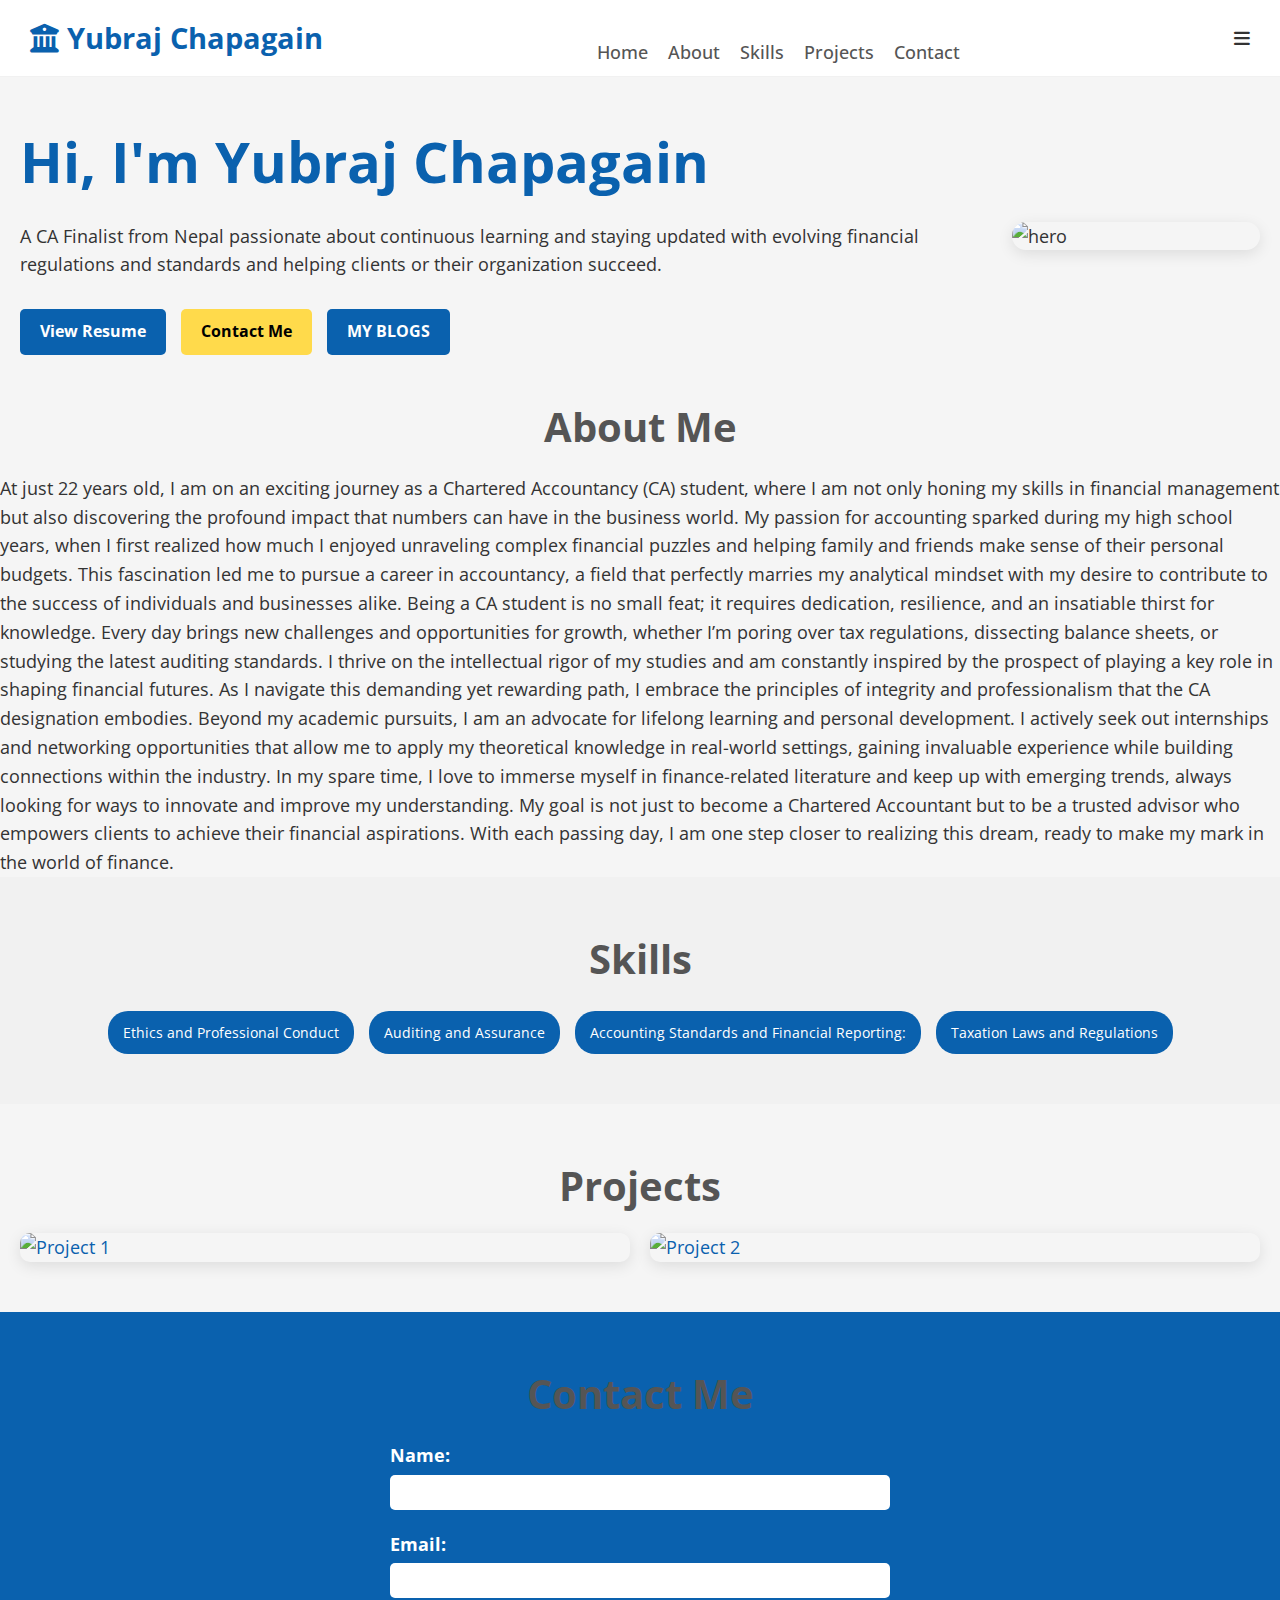
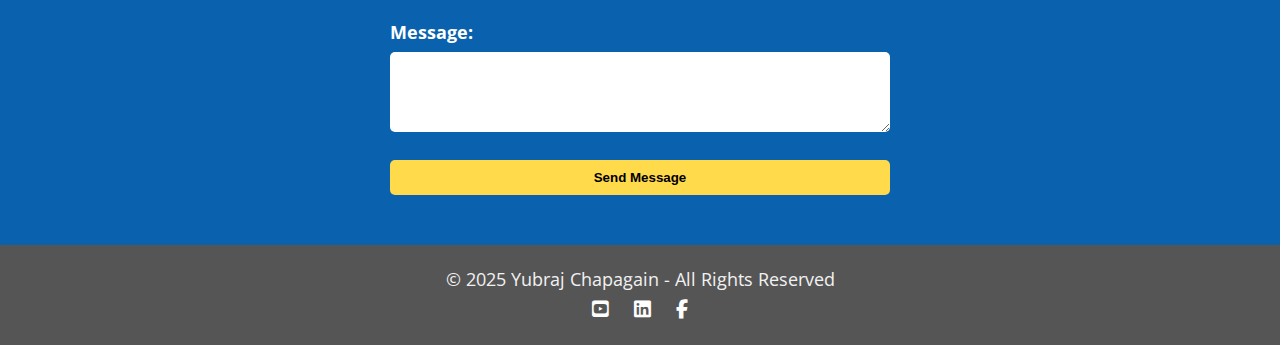
==== index.html @ 814cf802 "Add files via upload" ====
<!DOCTYPE html>
<html lang="en">
  <head>
    <meta charset="UTF-8" />
    <meta name="viewport" content="width=device-width, initial-scale=1.0" />
    <title>Yubraj Chapagain - Portfolio</title>
    <link rel="icon" type="image/jpg" href="./assets/favicon.ico" />
    <link
      href="https://fonts.googleapis.com/css2?family=Open+Sans:wght@300;400;600;800&display=swap"
      rel="stylesheet"
    />
    <link
      rel="stylesheet"
      href="https://cdnjs.cloudflare.com/ajax/libs/font-awesome/6.7.2/css/all.min.css"
      integrity="sha512-Evv84Mr4kqVGRNSgIGL/F/aIDqQb7xQ2vcrdIwxfjThSH8CSR7PBEakCr51Ck+w+/U6swU2Im1vVX0SVk9ABhg=="
      crossorigin="anonymous"
      referrerpolicy="no-referrer"
    />
    <link rel="stylesheet" href="./styles.css" />
  </head>
  <body>
    <header>
      <nav>
        <div class="logo">
          <i class="fa-solid fa-bank"></i>
          <span>Yubraj Chapagain</span>
        </div>
        <ul id="menuList">
          <li><a href="/">Home</a></li>
          <li><a href="#about">About</a></li>
          <li><a href="#skills">Skills</a></li>
          <li><a href="#projects">Projects</a></li>
          <li><a href="#contact">Contact</a></li>
        </ul>
        <div class="menu-icon">
          <i class="fa-solid fa-bars" onclick="toggleMenu()"></i>
        </div>
      </nav>
    </header>
    <main>
      <section class="hero container">
        <div>
          <h1>Hi, I'm Yubraj Chapagain</h1>
          <p>
            A CA Finalist from Nepal passionate about continuous learning and staying updated with evolving financial regulations and standards and helping clients or their organization succeed.
          </p>
          <div class="call-to-action">
            <a href="./assets/Sample_Resume.pdf" class="button black" style="margin-top: 30px;">View Resume</a>
            <a href="#contact" class="button white">Contact Me</a>
            <a href="https://medium.com/@chapagainsantosh9876">MY BLOGS</a>

          </div>
        </div>
        <img src="./assets/hero-image.png" alt="hero" width="100%" />
      </section>
      <section id="about" class="about container">
        <h2>About Me</h2>
        <p>
          At just 22 years old, I am on an exciting journey as a Chartered Accountancy (CA) student, where I am not only honing my skills in financial management but also discovering the profound impact that numbers can have in the business world. My passion for accounting sparked during my high school years, when I first realized how much I enjoyed unraveling complex financial puzzles and helping family and friends make sense of their personal budgets. This fascination led me to pursue a career in accountancy, a field that perfectly marries my analytical mindset with my desire to contribute to the success of individuals and businesses alike.

Being a CA student is no small feat; it requires dedication, resilience, and an insatiable thirst for knowledge. Every day brings new challenges and opportunities for growth, whether I’m poring over tax regulations, dissecting balance sheets, or studying the latest auditing standards. I thrive on the intellectual rigor of my studies and am constantly inspired by the prospect of playing a key role in shaping financial futures. As I navigate this demanding yet rewarding path, I embrace the principles of integrity and professionalism that the CA designation embodies. 

Beyond my academic pursuits, I am an advocate for lifelong learning and personal development. I actively seek out internships and networking opportunities that allow me to apply my theoretical knowledge in real-world settings, gaining invaluable experience while building connections within the industry. In my spare time, I love to immerse myself in finance-related literature and keep up with emerging trends, always looking for ways to innovate and improve my understanding. My goal is not just to become a Chartered Accountant but to be a trusted advisor who empowers clients to achieve their financial aspirations. With each passing day, I am one step closer to realizing this dream, ready to make my mark in the world of finance.
        </p>
      </section>
      <section id="skills" class="skills container">
        <h2>Skills</h2>
        <ul>
          <li>Ethics and Professional Conduct</li>
          <li>Auditing and Assurance</li>
          <li>Accounting Standards and Financial Reporting:</li>
          <li>Taxation Laws and Regulations</li>
        </ul>
      </section>
      <section id="projects" class="projects container">
        <h2>Projects</h2>
        <div class="projects-grid">
          <a href="#" class="projects-item"><img src="./assets/financial-reporting.png" alt="Project 1" /></a>
          <a href="#" class="projects-item"><img src="./assets/financial-reporting2.png" alt="Project 2" /></a>
        </div>
      </section>
      <section id="contact" class="contact container">
        <h2>Contact Me</h2>
        <form id="contact-form">
          <div>
            <label for="name">Name:</label>
            <input type="text" id="name" name="name" required />
          </div>
          <div>
            <label for="email">Email:</label>
            <input type="email" id="email" name="email" required />
          </div>
          <div>
            <label for="message">Message:</label>
            <textarea id="message" name="message" rows="4" required></textarea>
          </div>
          <button type="submit">Send Message</button>
        </form>
      </section>
    </main>
    <footer id="footer" class="footer container">
      <p>© 2025 Yubraj Chapagain - All Rights Reserved</p>
      <div class="social-links">
        <a href="https://www.youtube.com/@Yubrajcpg-04"><i class="fab fa-square-youtube"></i></a>
        <a href="https://np.linkedin.com/in/yubraj-chapagain-558473344?trk=people-guest_people_search-card"><i class="fab fa-linkedin"></i></a>
        <a href="https://www.facebook.com/Yubraj.chapagain.9876"><i class="fab fa-facebook-f"></i></a>
      </div>
    </footer>
    <script src="./scripts.js"></script>
  </body>
</html>
---- styles.css ----
/* General Reset */
* {
  box-sizing: border-box;
  margin: 0;
  padding: 0;
}

:root {
  --primary: #0a61ae;
  --secondary: #ffda4b;
  --background: #f5f5f5;
  --text-color: #333;
  --light-gray: #f1f1f1;
  --dark-gray: #555;
  --white: #fff;
  --black: #000;
}

body {
  font-family: "Open Sans", sans-serif;
  font-size: 18px;
  color: var(--text-color);
  background-color: var(--background);
  line-height: 1.6;
}

/* Links */
a {
  text-decoration: none;
  color: var(--primary);
  transition: color 0.3s ease-in-out;
}

a:hover {
  color: var(--secondary);
}

/* Headings */
h1, h2, h3, h4 {
  font-family: "Open Sans", sans-serif;
  margin-bottom: 15px;
}

h1 {
  font-size: 3.5rem;
  color: var(--primary);
  animation: fadeInDown 1s ease-in-out;
}

h2 {
  font-size: 2.5rem;
  color: var(--dark-gray);
  text-align: center;
}

h3 {
  font-size: 1.8rem;
  color: var(--dark-gray);
}

/* Animations */
@keyframes fadeInUp {
  from {
    opacity: 0;
    transform: translateY(20px);
  }
  to {
    opacity: 1;
    transform: translateY(0);
  }
}

@keyframes fadeInDown {
  from {
    opacity: 0;
    transform: translateY(-20px);
  }
  to {
    opacity: 1;
    transform: translateY(0);
  }
}

@keyframes pulse {
  0%, 100% {
    transform: scale(1);
  }
  50% {
    transform: scale(1.05);
  }
}

/* Header */
header {
  padding: 15px 30px;
  background-color: var(--white);
  border-bottom: 1px solid var(--light-gray);
}

nav {
  display: flex;
  align-items: center;
  justify-content: space-between;
}

.logo {
  font-size: 1.8rem;
  font-weight: bold;
  color: var(--primary);
}

nav ul {
  display: flex;
  gap: 20px;
}

nav ul li {
  list-style: none;
}

nav ul li a {
  font-weight: 500;
  color: var(--dark-gray);
  transition: color 0.3s ease;
}

nav ul li a:hover {
  color: var(--secondary);
}

/* Hero Section */
.hero {
  display: flex;
  align-items: center;
  justify-content: space-between;
  padding: 40px 20px;
  animation: fadeInUp 1.2s ease-in-out;
}

.hero img {
  max-width: 20%;
  border-radius: 15px;
  box-shadow: 0 4px 15px rgba(0, 0, 0, 0.1);
}

.hero .call-to-action a {
  display: inline-block;
  padding: 10px 20px;
  margin-right: 10px;
  font-size: 1rem;
  font-weight: bold;
  color: var(--white);
  background-color: var(--primary);
  border-radius: 5px;
  transition: background-color 0.3s ease-in-out;
}

.hero .call-to-action a.white {
  background-color: var(--secondary);
  color: var(--black);
}

.hero .call-to-action a:hover {
  background-color: var(--black);
  color: var(--white);
}

/* Skills Section */
.skills {
  padding: 50px 20px;
  background-color: var(--light-gray);
  text-align: center;
}

.skills ul {
  display: flex;
  flex-wrap: wrap;
  gap: 15px;
  justify-content: center;
  list-style: none;
  margin-top: 20px;
}

.skills li {
  padding: 10px 15px;
  background-color: var(--primary);
  color: var(--white);
  border-radius: 20px;
  font-size: 0.9rem;
  animation: pulse 1.5s infinite;
}

/* Projects Section */
.projects {
  padding: 50px 20px;
}

.projects-grid {
  display: grid;
  grid-template-columns: repeat(auto-fit, minmax(300px, 1fr));
  gap: 20px;
}

.projects-item {
  position: relative;
  overflow: hidden;
  border-radius: 10px;
  box-shadow: 0 4px 15px rgba(0, 0, 0, 0.1);
  transition: transform 0.3s ease-in-out;
}

.projects-item:hover {
  transform: translateY(-10px);
}

.projects-item img {
  width: 100%;
  height: auto;
  display: block;
}

/* Contact Section */
.contact {
  padding: 50px 20px;
  background-color: var(--primary);
  color: var(--white);
}

.contact form {
  max-width: 500px;
  margin: auto;
  text-align: left;
}

.contact form label {
  display: block;
  font-weight: bold;
  margin-bottom: 5px;
}

.contact form input, 
.contact form textarea {
  width: 100%;
  padding: 10px;
  margin-bottom: 20px;
  border: none;
  border-radius: 5px;
}

.contact form button {
  display: block;
  width: 100%;
  padding: 10px;
  background-color: var(--secondary);
  border: none;
  border-radius: 5px;
  font-weight: bold;
  color: var(--black);
  cursor: pointer;
  transition: background-color 0.3s ease-in-out;
}

.contact form button:hover {
  background-color: var(--white);
  color: var(--black);
}

/* Footer */
.footer {
  padding: 20px;
  text-align: center;
  background-color: var(--dark-gray);
  color: var(--light-gray);
}

.footer a {
  color: var(--white);
  margin: 0 10px;
  font-size: 1.2rem;
  transition: color 0.3s ease-in-out;
}

.footer a:hover {
  color: var(--secondary);
}
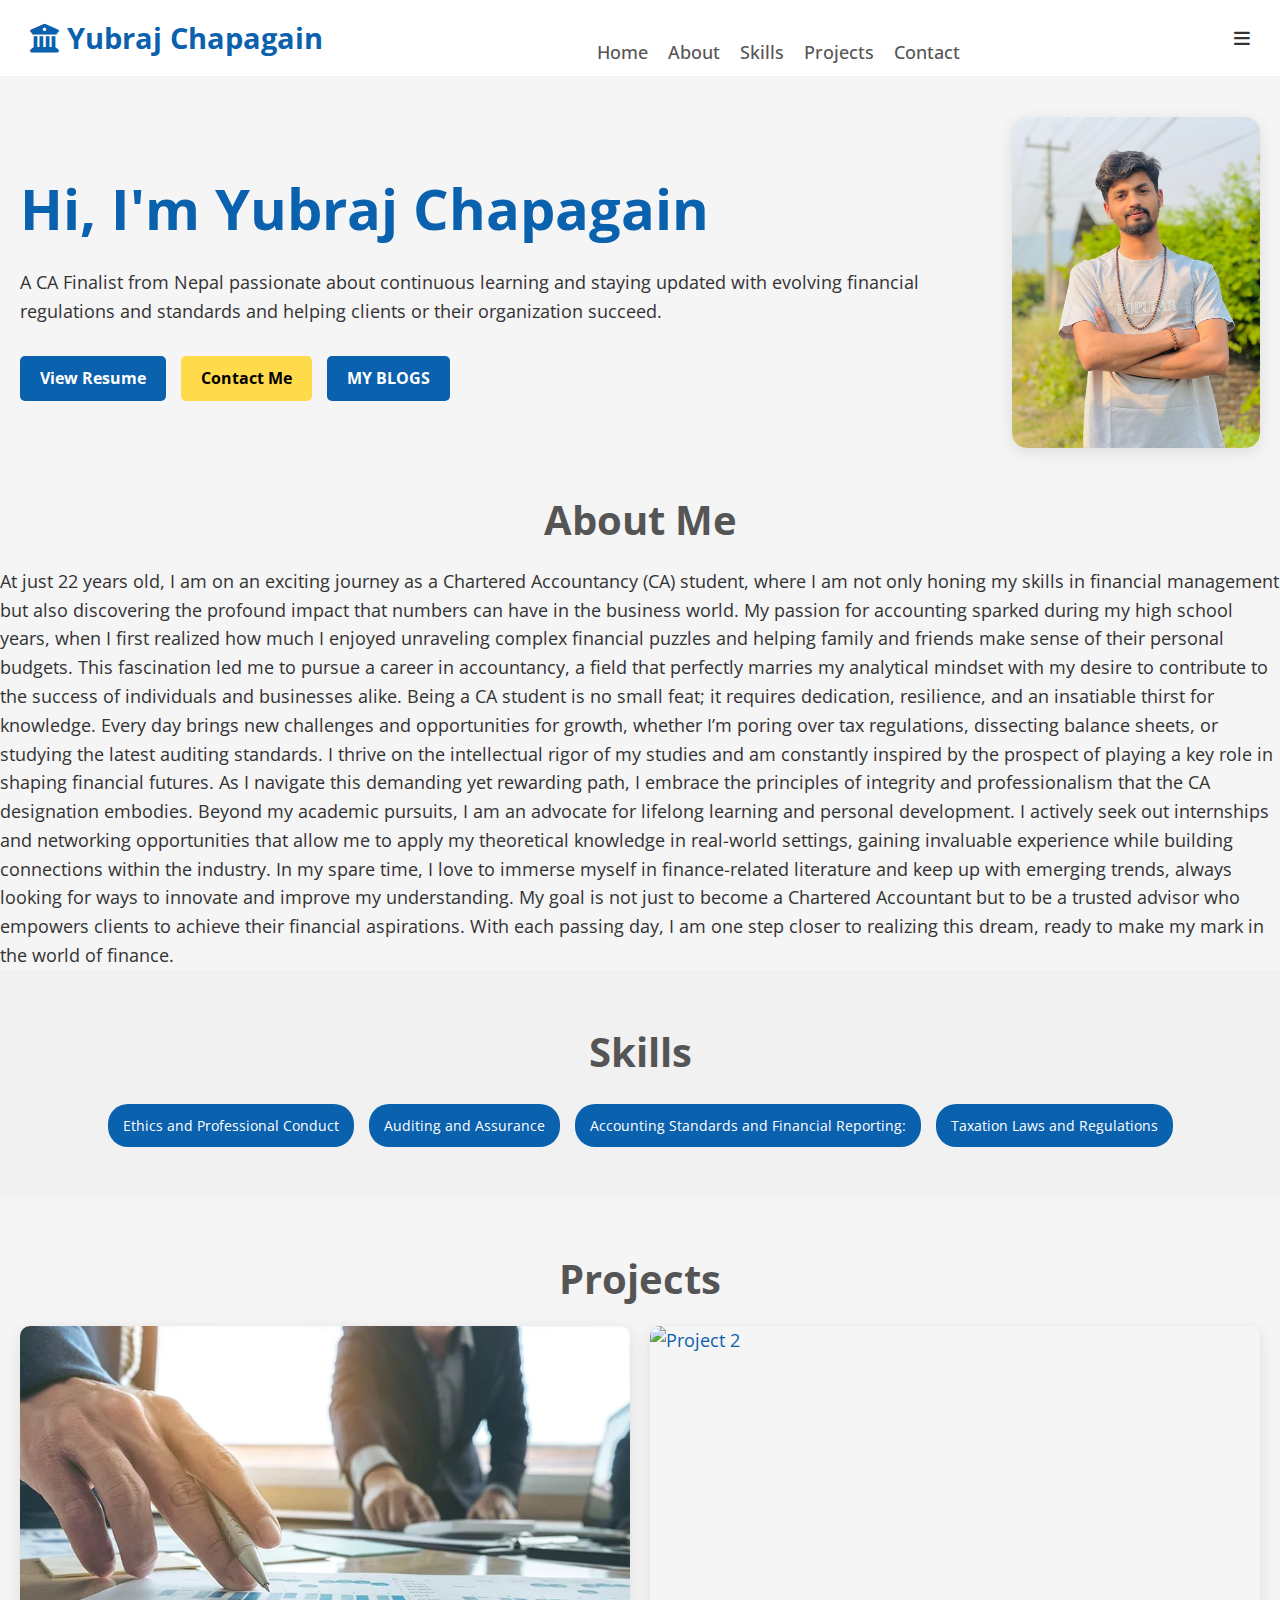
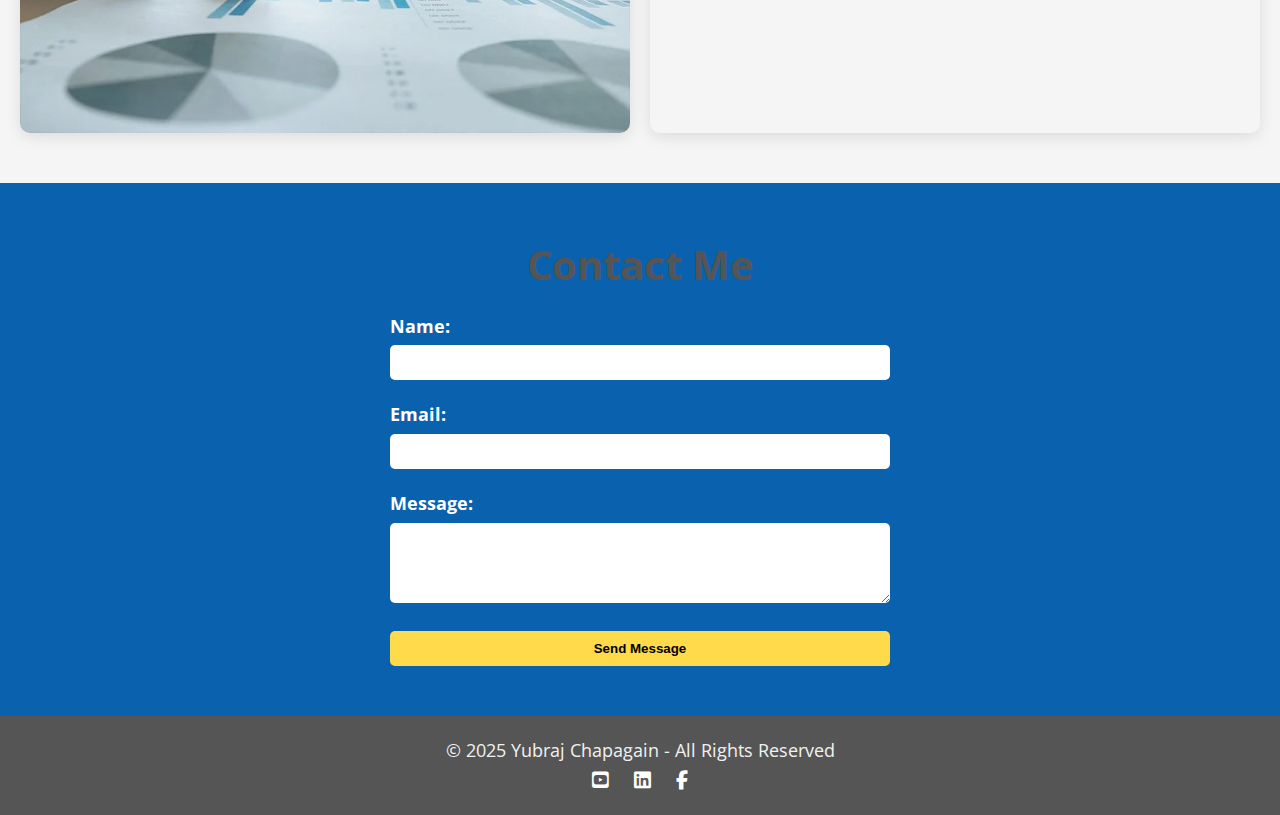
==== commit 91354680: "index.html" ====
--- a/index.html
+++ b/index.html
@@ -45,13 +45,13 @@
             A CA Finalist from Nepal passionate about continuous learning and staying updated with evolving financial regulations and standards and helping clients or their organization succeed.
           </p>
           <div class="call-to-action">
-            <a href="./assets/Sample_Resume.pdf" class="button black" style="margin-top: 30px;">View Resume</a>
+            <a href="Sample_Resume.pdf" class="button black" style="margin-top: 30px;">View Resume</a>
             <a href="#contact" class="button white">Contact Me</a>
             <a href="https://medium.com/@chapagainsantosh9876">MY BLOGS</a>
 
           </div>
         </div>
-        <img src="./assets/hero-image.png" alt="hero" width="100%" />
+        <img src="hero-image.png" alt="hero" width="100%" />
       </section>
       <section id="about" class="about container">
         <h2>About Me</h2>
@@ -75,8 +75,8 @@
       <section id="projects" class="projects container">
         <h2>Projects</h2>
         <div class="projects-grid">
-          <a href="#" class="projects-item"><img src="./assets/financial-reporting.png" alt="Project 1" /></a>
-          <a href="#" class="projects-item"><img src="./assets/financial-reporting2.png" alt="Project 2" /></a>
+          <a href="#" class="projects-item"><img src="financial-reporting.png" alt="Project 1" /></a>
+          <a href="#" class="projects-item"><img src=".financial-reporting2.png" alt="Project 2" /></a>
         </div>
       </section>
       <section id="contact" class="contact container">
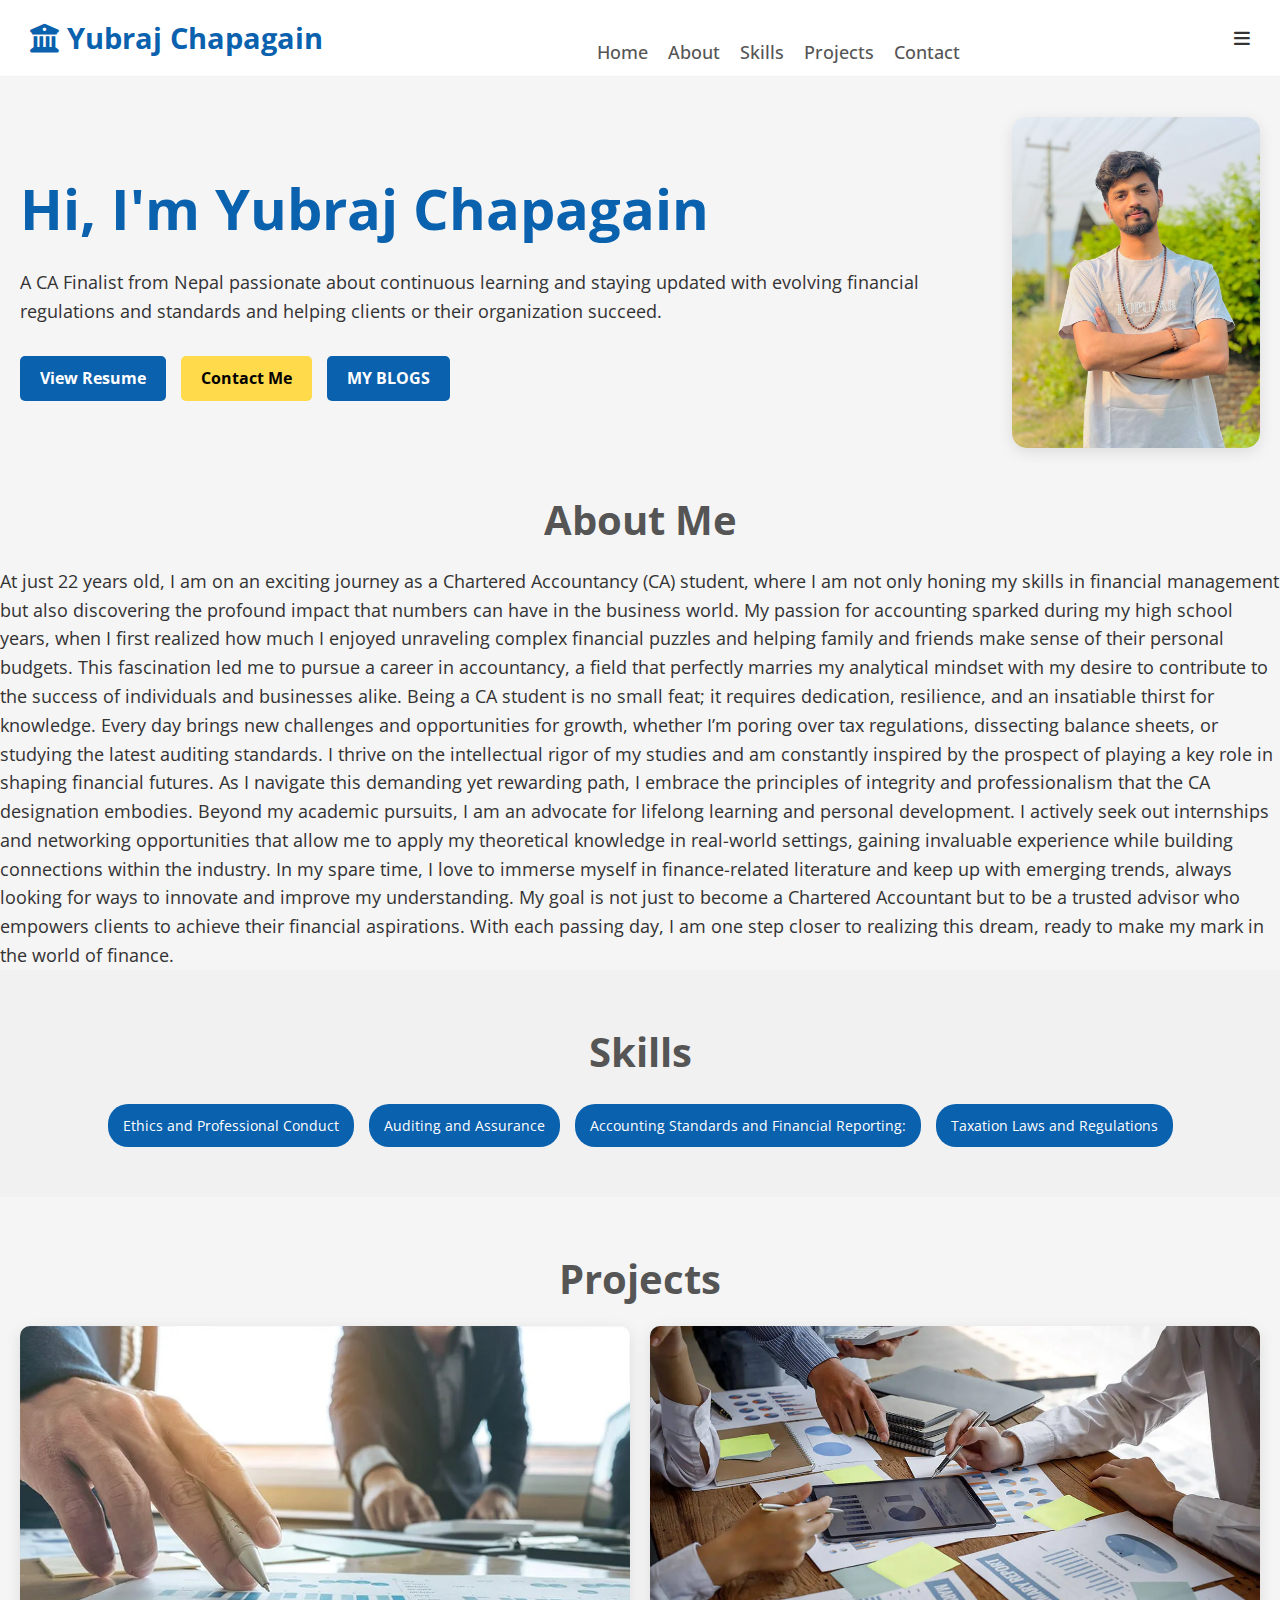
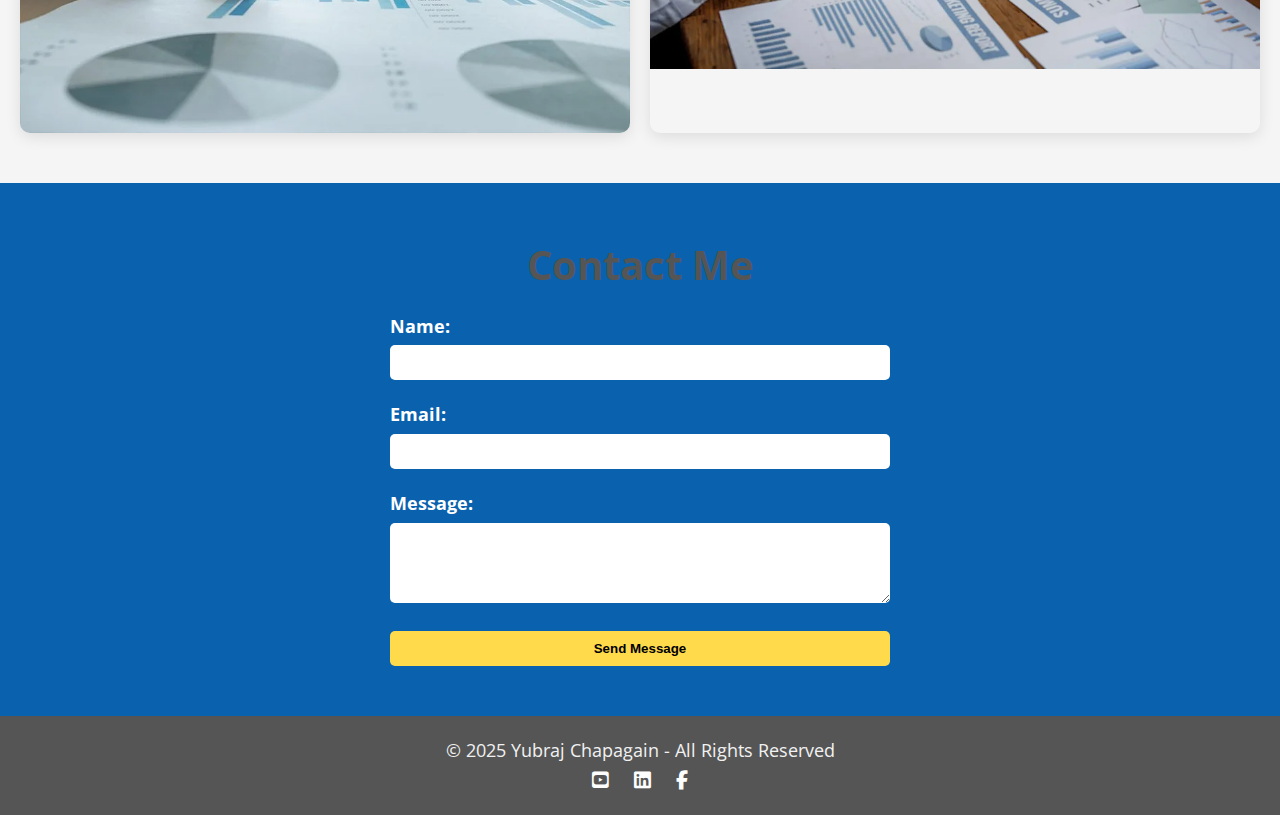
==== commit 60f2bd7e: "index.html" ====
--- a/index.html
+++ b/index.html
@@ -76,7 +76,7 @@
         <h2>Projects</h2>
         <div class="projects-grid">
           <a href="#" class="projects-item"><img src="financial-reporting.png" alt="Project 1" /></a>
-          <a href="#" class="projects-item"><img src=".financial-reporting2.png" alt="Project 2" /></a>
+          <a href="#" class="projects-item"><img src="financial-reporting2.png" alt="Project 2" /></a>
         </div>
       </section>
       <section id="contact" class="contact container">
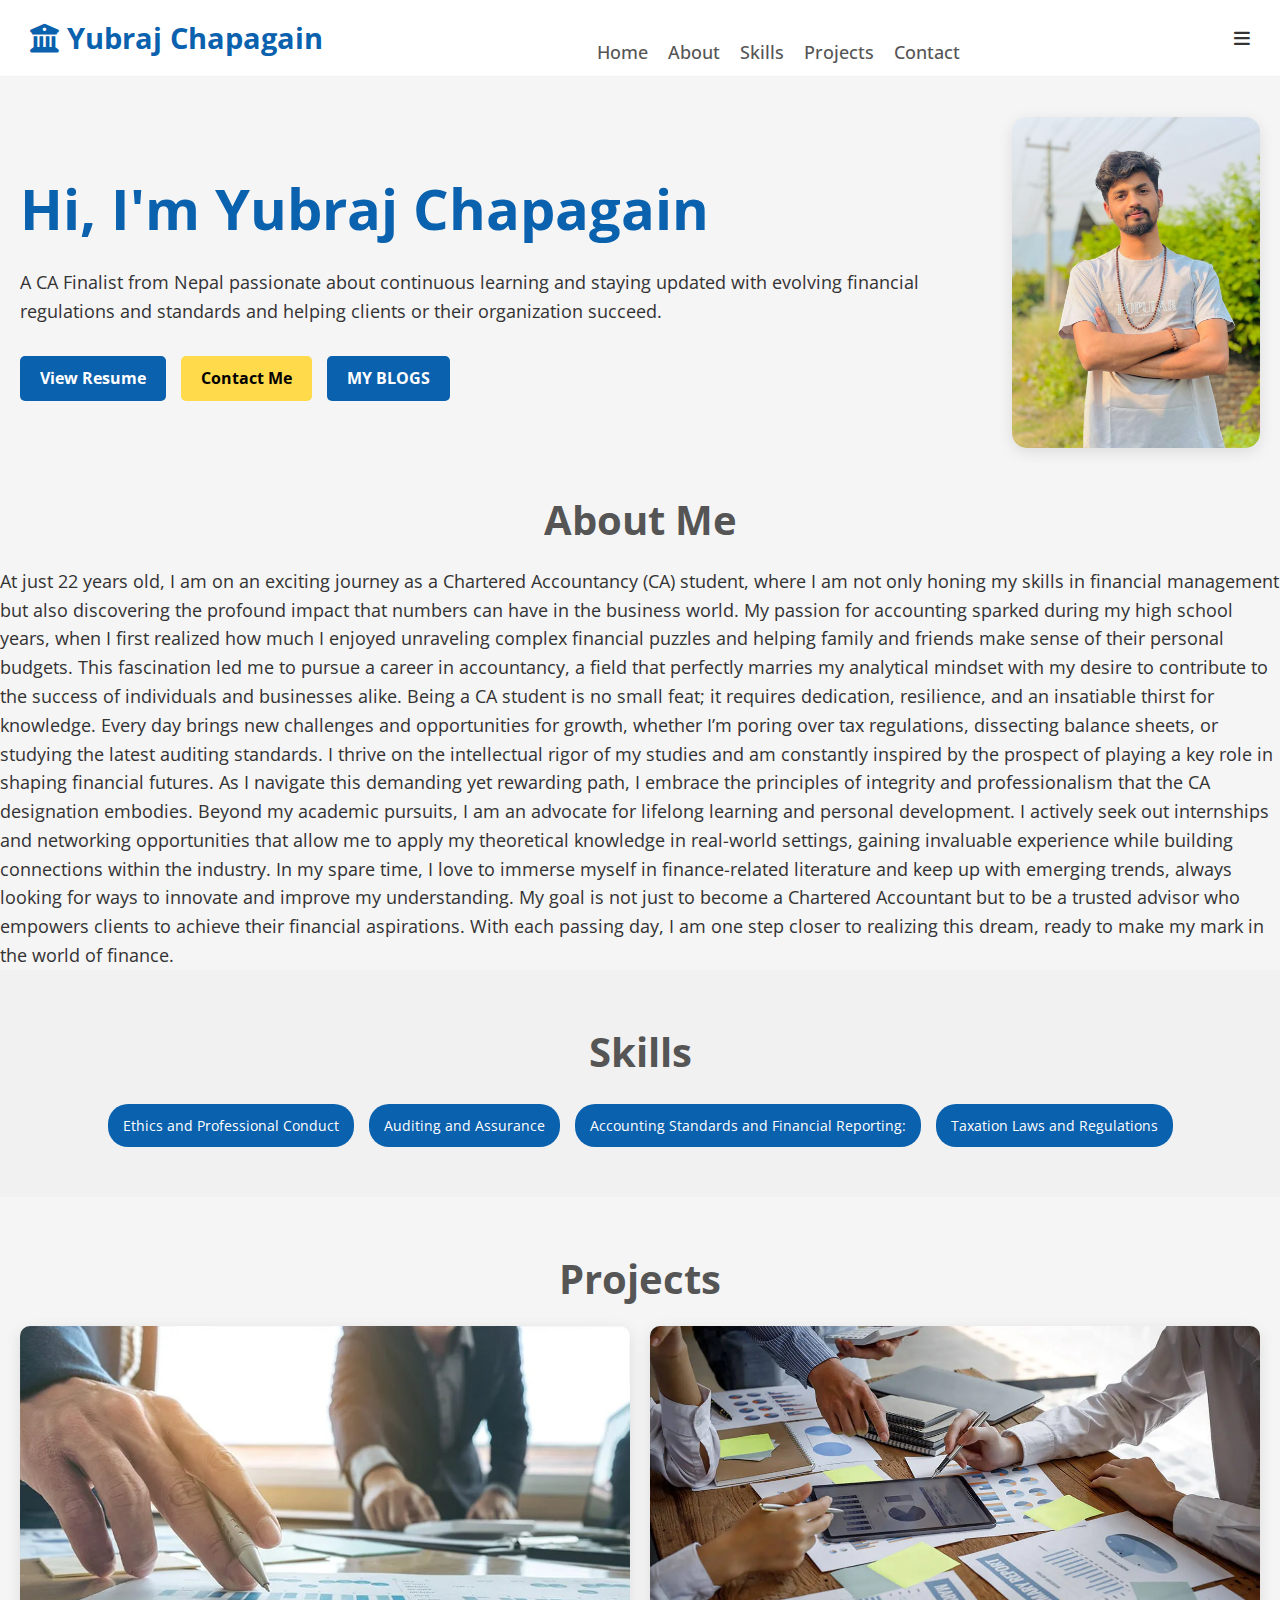
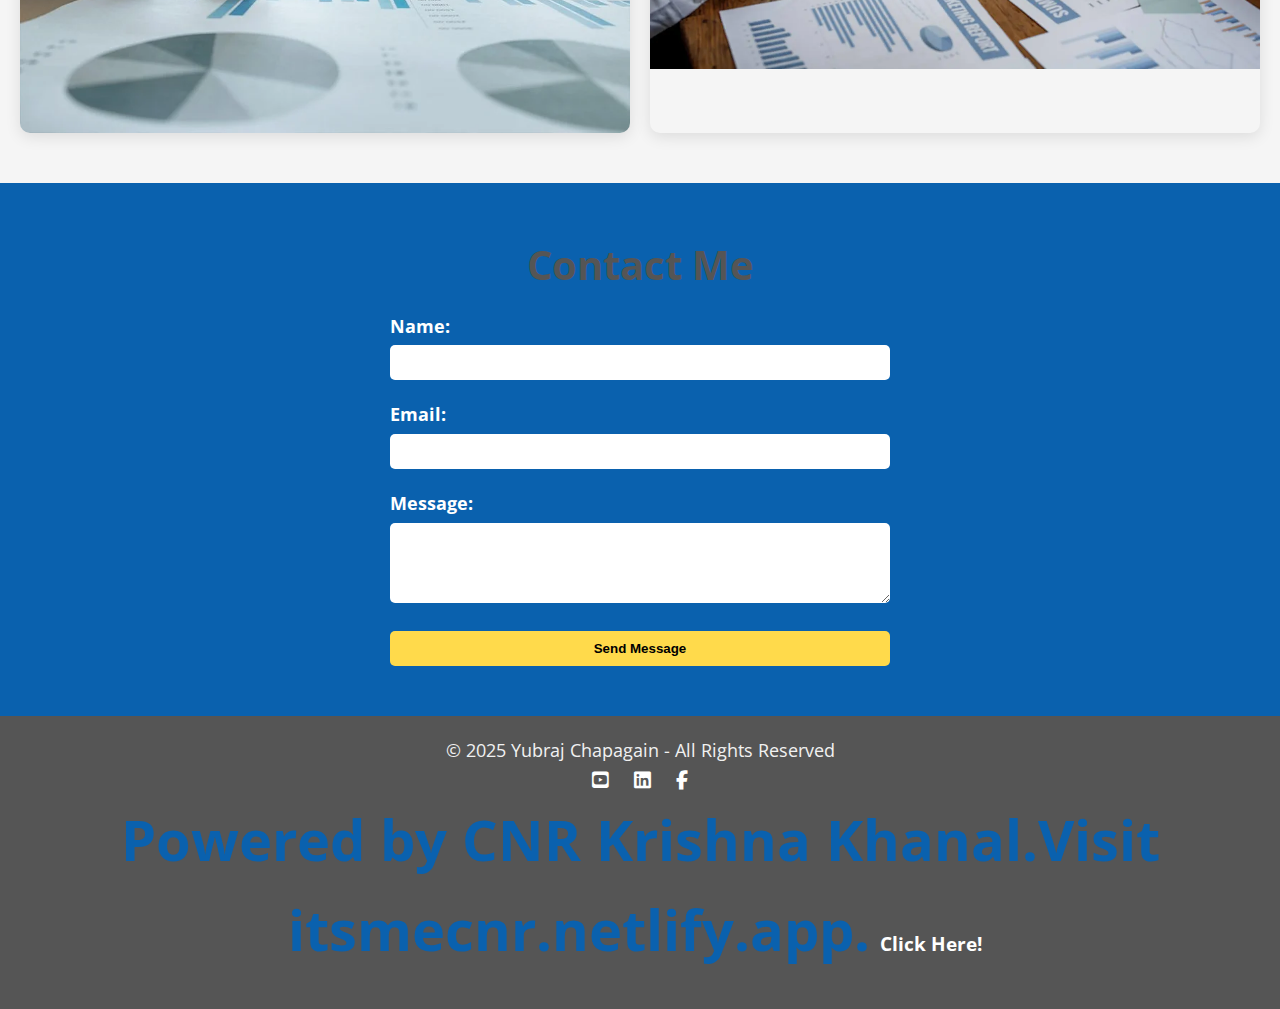
==== commit d1157891: "Update index.html" ====
--- a/index.html
+++ b/index.html
@@ -17,6 +17,7 @@
       referrerpolicy="no-referrer"
     />
     <link rel="stylesheet" href="./styles.css" />
+    <script src="//code.tidio.co/8kpx8qt5avyjlkj6qqojghkm713krc7d.js" async></script>
   </head>
   <body>
     <header>
@@ -105,6 +106,7 @@
         <a href="https://np.linkedin.com/in/yubraj-chapagain-558473344?trk=people-guest_people_search-card"><i class="fab fa-linkedin"></i></a>
         <a href="https://www.facebook.com/Yubraj.chapagain.9876"><i class="fab fa-facebook-f"></i></a>
       </div>
+      <h1>Powered by CNR Krishna Khanal.Visit itsmecnr.netlify.app.<a href='itsmecnr.netlify.app'>Click Here!</a></h1>
     </footer>
     <script src="./scripts.js"></script>
   </body>
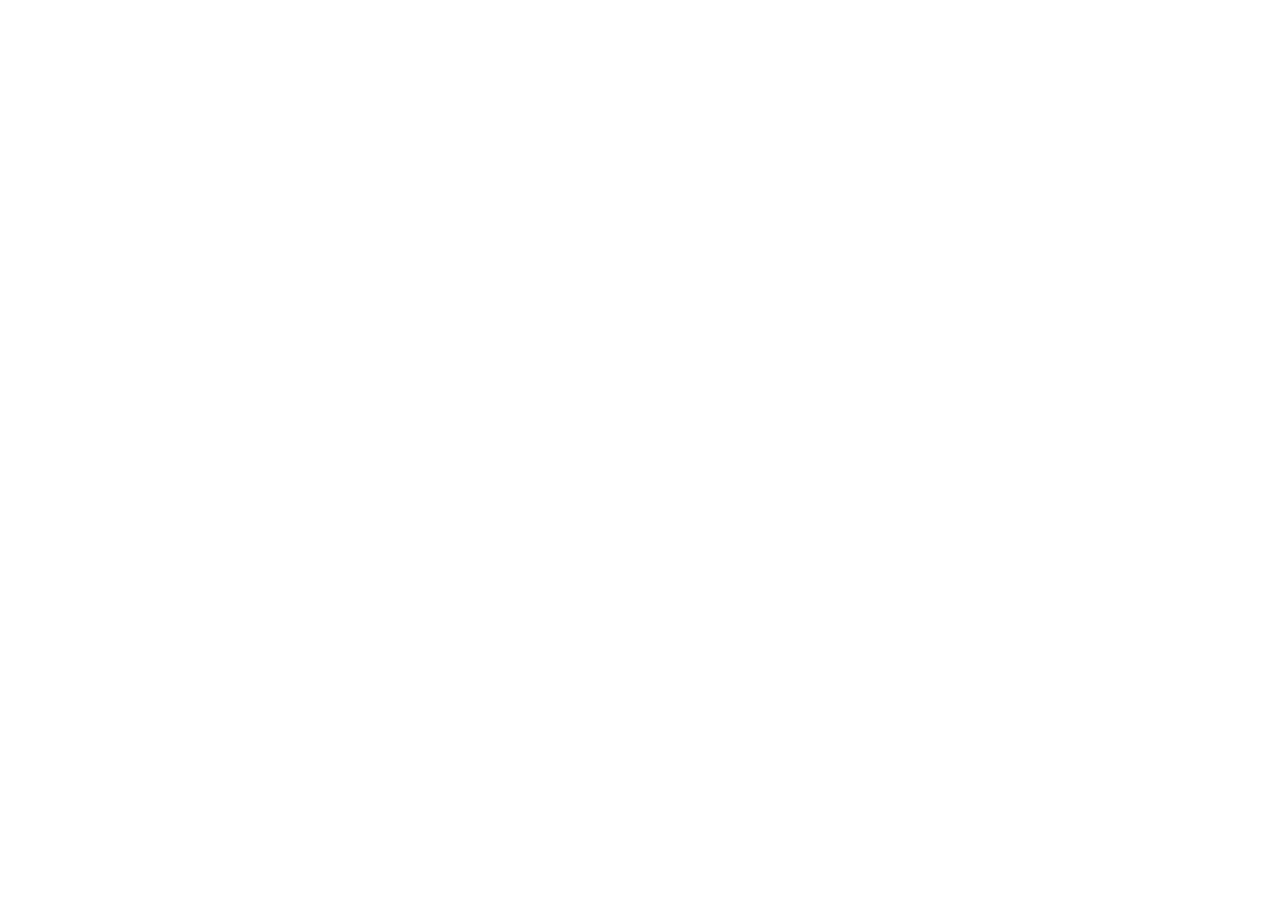
==== commit 2a0a91de: "Update index.html" ====
--- a/index.html
+++ b/index.html
@@ -1,113 +1,125 @@
-<!DOCTYPE html>
-<html lang="en">
-  <head>
-    <meta charset="UTF-8" />
-    <meta name="viewport" content="width=device-width, initial-scale=1.0" />
-    <title>Yubraj Chapagain - Portfolio</title>
-    <link rel="icon" type="image/jpg" href="./assets/favicon.ico" />
-    <link
-      href="https://fonts.googleapis.com/css2?family=Open+Sans:wght@300;400;600;800&display=swap"
-      rel="stylesheet"
-    />
-    <link
-      rel="stylesheet"
-      href="https://cdnjs.cloudflare.com/ajax/libs/font-awesome/6.7.2/css/all.min.css"
-      integrity="sha512-Evv84Mr4kqVGRNSgIGL/F/aIDqQb7xQ2vcrdIwxfjThSH8CSR7PBEakCr51Ck+w+/U6swU2Im1vVX0SVk9ABhg=="
-      crossorigin="anonymous"
-      referrerpolicy="no-referrer"
-    />
-    <link rel="stylesheet" href="./styles.css" />
-    <script src="//code.tidio.co/8kpx8qt5avyjlkj6qqojghkm713krc7d.js" async></script>
-  </head>
-  <body>
-    <header>
-      <nav>
-        <div class="logo">
-          <i class="fa-solid fa-bank"></i>
-          <span>Yubraj Chapagain</span>
-        </div>
-        <ul id="menuList">
-          <li><a href="/">Home</a></li>
-          <li><a href="#about">About</a></li>
-          <li><a href="#skills">Skills</a></li>
-          <li><a href="#projects">Projects</a></li>
-          <li><a href="#contact">Contact</a></li>
-        </ul>
-        <div class="menu-icon">
-          <i class="fa-solid fa-bars" onclick="toggleMenu()"></i>
-        </div>
-      </nav>
-    </header>
-    <main>
-      <section class="hero container">
-        <div>
-          <h1>Hi, I'm Yubraj Chapagain</h1>
-          <p>
-            A CA Finalist from Nepal passionate about continuous learning and staying updated with evolving financial regulations and standards and helping clients or their organization succeed.
-          </p>
-          <div class="call-to-action">
-            <a href="Sample_Resume.pdf" class="button black" style="margin-top: 30px;">View Resume</a>
-            <a href="#contact" class="button white">Contact Me</a>
-            <a href="https://medium.com/@chapagainsantosh9876">MY BLOGS</a>
+<!-- <!DOCTYPE html> -->
+<!-- <html lang="en"> -->
+  <!-- <head> -->
+    <!-- <meta charset="UTF-8" /> -->
+    <!-- <meta name="viewport" content="width=device-width, initial-scale=1.0" /> -->
+    <!-- <title>Yubraj Chapagain - Portfolio</title> -->
+    
+    <!-- <link rel="icon" type="image/jpg" href="./assets/favicon.ico" /> -->
 
-          </div>
-        </div>
-        <img src="hero-image.png" alt="hero" width="100%" />
-      </section>
-      <section id="about" class="about container">
-        <h2>About Me</h2>
-        <p>
-          At just 22 years old, I am on an exciting journey as a Chartered Accountancy (CA) student, where I am not only honing my skills in financial management but also discovering the profound impact that numbers can have in the business world. My passion for accounting sparked during my high school years, when I first realized how much I enjoyed unraveling complex financial puzzles and helping family and friends make sense of their personal budgets. This fascination led me to pursue a career in accountancy, a field that perfectly marries my analytical mindset with my desire to contribute to the success of individuals and businesses alike.
+    <!-- <link -->
+      <!-- href="https://fonts.googleapis.com/css2?family=Open+Sans:wght@300;400;600;800&display=swap" -->
+      <!-- rel="stylesheet" -->
+    <!-- /> -->
 
-Being a CA student is no small feat; it requires dedication, resilience, and an insatiable thirst for knowledge. Every day brings new challenges and opportunities for growth, whether I’m poring over tax regulations, dissecting balance sheets, or studying the latest auditing standards. I thrive on the intellectual rigor of my studies and am constantly inspired by the prospect of playing a key role in shaping financial futures. As I navigate this demanding yet rewarding path, I embrace the principles of integrity and professionalism that the CA designation embodies. 
+    <!-- <link -->
+      <!-- rel="stylesheet" -->
+      <!-- href="https://cdnjs.cloudflare.com/ajax/libs/font-awesome/6.7.2/css/all.min.css" -->
+      <!-- integrity="sha512-Evv84Mr4kqVGRNSgIGL/F/aIDqQb7xQ2vcrdIwxfjThSH8CSR7PBEakCr51Ck+w+/U6swU2Im1vVX0SVk9ABhg==" -->
+      <!-- crossorigin="anonymous" -->
+      <!-- referrerpolicy="no-referrer" -->
+    <!-- /> -->
 
-Beyond my academic pursuits, I am an advocate for lifelong learning and personal development. I actively seek out internships and networking opportunities that allow me to apply my theoretical knowledge in real-world settings, gaining invaluable experience while building connections within the industry. In my spare time, I love to immerse myself in finance-related literature and keep up with emerging trends, always looking for ways to innovate and improve my understanding. My goal is not just to become a Chartered Accountant but to be a trusted advisor who empowers clients to achieve their financial aspirations. With each passing day, I am one step closer to realizing this dream, ready to make my mark in the world of finance.
-        </p>
-      </section>
-      <section id="skills" class="skills container">
-        <h2>Skills</h2>
-        <ul>
-          <li>Ethics and Professional Conduct</li>
-          <li>Auditing and Assurance</li>
-          <li>Accounting Standards and Financial Reporting:</li>
-          <li>Taxation Laws and Regulations</li>
-        </ul>
-      </section>
-      <section id="projects" class="projects container">
-        <h2>Projects</h2>
-        <div class="projects-grid">
-          <a href="#" class="projects-item"><img src="financial-reporting.png" alt="Project 1" /></a>
-          <a href="#" class="projects-item"><img src="financial-reporting2.png" alt="Project 2" /></a>
-        </div>
-      </section>
-      <section id="contact" class="contact container">
-        <h2>Contact Me</h2>
-        <form id="contact-form">
-          <div>
-            <label for="name">Name:</label>
-            <input type="text" id="name" name="name" required />
-          </div>
-          <div>
-            <label for="email">Email:</label>
-            <input type="email" id="email" name="email" required />
-          </div>
-          <div>
-            <label for="message">Message:</label>
-            <textarea id="message" name="message" rows="4" required></textarea>
-          </div>
-          <button type="submit">Send Message</button>
-        </form>
-      </section>
-    </main>
-    <footer id="footer" class="footer container">
-      <p>© 2025 Yubraj Chapagain - All Rights Reserved</p>
-      <div class="social-links">
-        <a href="https://www.youtube.com/@Yubrajcpg-04"><i class="fab fa-square-youtube"></i></a>
-        <a href="https://np.linkedin.com/in/yubraj-chapagain-558473344?trk=people-guest_people_search-card"><i class="fab fa-linkedin"></i></a>
-        <a href="https://www.facebook.com/Yubraj.chapagain.9876"><i class="fab fa-facebook-f"></i></a>
-      </div>
-      <h1>Powered by CNR Krishna Khanal.Visit itsmecnr.netlify.app.<a href='itsmecnr.netlify.app'>Click Here!</a></h1>
-    </footer>
-    <script src="./scripts.js"></script>
-  </body>
-</html>
+    <!-- <link rel="stylesheet" href="./styles.css" /> -->
+
+    <!-- <script src="//code.tidio.co/8kpx8qt5avyjlkj6qqojghkm713krc7d.js" async></script> -->
+  <!-- </head> -->
+  <!-- <body> -->
+    <!-- <header> -->
+      <!-- <nav> -->
+        <!-- <div class="logo"> -->
+          <!-- <i class="fa-solid fa-bank"></i> -->
+          <!-- <span>Yubraj Chapagain</span> -->
+        <!-- </div> -->
+        
+        <!-- <ul id="menuList"> -->
+          <!-- <li><a href="/">Home</a></li> -->
+          <!-- <li><a href="#about">About</a></li> -->
+          <!-- <li><a href="#skills">Skills</a></li> -->
+          <!-- <li><a href="#projects">Projects</a></li> -->
+          <!-- <li><a href="#contact">Contact</a></li> -->
+        <!-- </ul> -->
+
+        <!-- <div class="menu-icon"> -->
+          <!-- <i class="fa-solid fa-bars" onclick="toggleMenu()"></i> -->
+        <!-- </div> -->
+      <!-- </nav> -->
+    <!-- </header> -->
+
+    <!-- <main> -->
+      <!-- <section class="hero container"> -->
+        <!-- <div> -->
+          <!-- <h1>Hi, I'm Yubraj Chapagain</h1> -->
+          <!-- <p> -->
+            <!-- A CA Finalist from Nepal passionate about continuous learning and staying updated with evolving financial regulations and standards and helping clients or their organization succeed. -->
+          <!-- </p> -->
+
+          <!-- <div class="call-to-action"> -->
+            <!-- <a href="Sample_Resume.pdf" class="button black" style="margin-top: 30px;">View Resume</a> -->
+            <!-- <a href="#contact" class="button white">Contact Me</a> -->
+            <!-- <a href="https://medium.com/@chapagainsantosh9876">MY BLOGS</a> -->
+          <!-- </div> -->
+        <!-- </div> -->
+        <!-- <img src="hero-image.png" alt="hero" width="100%" /> -->
+      <!-- </section> -->
+
+      <!-- <section id="about" class="about container"> -->
+        <!-- <h2>About Me</h2> -->
+        <!-- <p> -->
+          <!-- About content goes here -->
+        <!-- </p> -->
+      <!-- </section> -->
+
+      <!-- <section id="skills" class="skills container"> -->
+        <!-- <h2>Skills</h2> -->
+        <!-- <ul> -->
+          <!-- <li>Ethics and Professional Conduct</li> -->
+          <!-- <li>Auditing and Assurance</li> -->
+          <!-- <li>Accounting Standards and Financial Reporting</li> -->
+          <!-- <li>Taxation Laws and Regulations</li> -->
+        <!-- </ul> -->
+      <!-- </section> -->
+
+      <!-- <section id="projects" class="projects container"> -->
+        <!-- <h2>Projects</h2> -->
+        <!-- <div class="projects-grid"> -->
+          <!-- <a href="#" class="projects-item"><img src="financial-reporting.png" alt="Project 1" /></a> -->
+          <!-- <a href="#" class="projects-item"><img src="financial-reporting2.png" alt="Project 2" /></a> -->
+        <!-- </div> -->
+      <!-- </section> -->
+
+      <!-- <section id="contact" class="contact container"> -->
+        <!-- <h2>Contact Me</h2> -->
+        <!-- <form id="contact-form"> -->
+          <!-- <div> -->
+            <!-- <label for="name">Name:</label> -->
+            <!-- <input type="text" id="name" name="name" required /> -->
+          <!-- </div> -->
+          <!-- <div> -->
+            <!-- <label for="email">Email:</label> -->
+            <!-- <input type="email" id="email" name="email" required /> -->
+          <!-- </div> -->
+          <!-- <div> -->
+            <!-- <label for="message">Message:</label> -->
+            <!-- <textarea id="message" name="message" rows="4" required></textarea> -->
+          <!-- </div> -->
+          <!-- <button type="submit">Send Message</button> -->
+        <!-- </form> -->
+      <!-- </section> -->
+    <!-- </main> -->
+
+    <!-- <footer id="footer" class="footer container"> -->
+      <!-- <p>© 2025 Yubraj Chapagain - All Rights Reserved</p> -->
+
+      <!-- <div class="social-links"> -->
+        <!-- <a href="https://www.youtube.com/@Yubrajcpg-04"><i class="fab fa-square-youtube"></i></a> -->
+        <!-- <a href="https://np.linkedin.com/in/yubraj-chapagain-558473344?trk=people-guest_people_search-card"><i class="fab fa-linkedin"></i></a> -->
+        <!-- <a href="https://www.facebook.com/Yubraj.chapagain.9876"><i class="fab fa-facebook-f"></i></a> -->
+      <!-- </div> -->
+
+      <!-- <h1>Powered by CNR Krishna Khanal. Visit <a href='itsmecnr.netlify.app'>itsmecnr.netlify.app</a></h1> -->
+    <!-- </footer> -->
+
+    <!-- <script src="./scripts.js"></script> -->
+  <!-- </body> -->
+<!-- </html> -->
